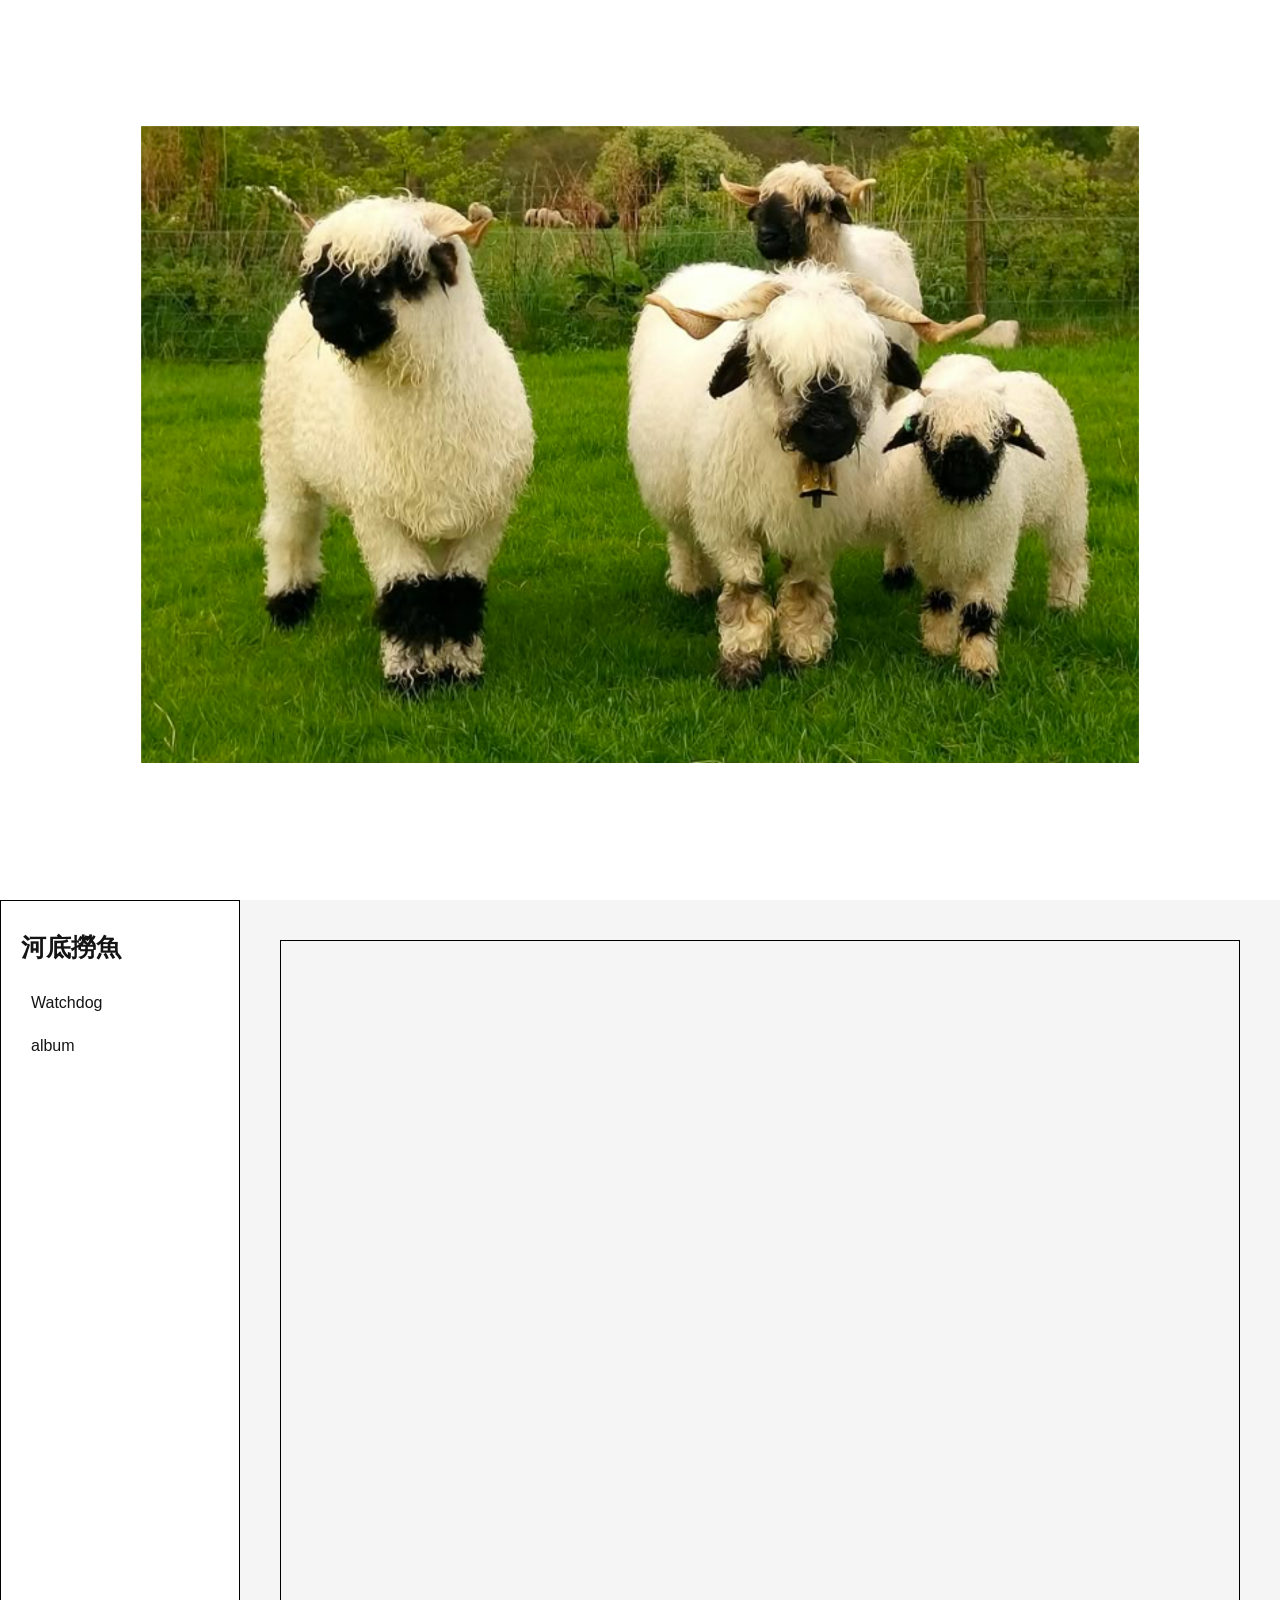
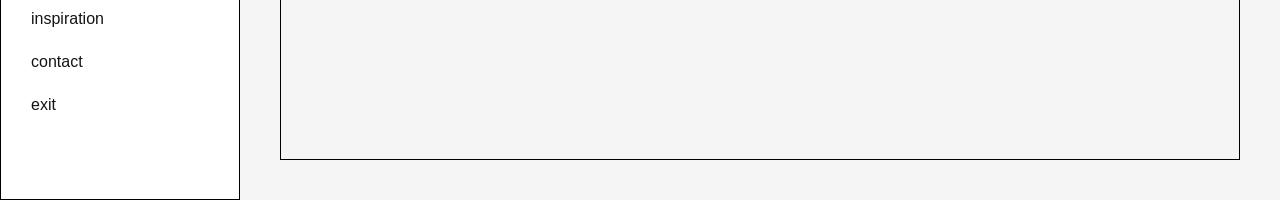
==== index.html @ 21d463a7 "media init" ====
<!DOCTYPE html>
<html lang="en">
<head>
    <meta charset="UTF-8">
    <meta name="viewport" content="width=device-width, initial-scale=1.0">
    <title>河底撈魚</title>
    <link rel="stylesheet" href="style.css">
    <script src="app.js" defer></script>
</head>
<body>

    <!-- Intro 화면 -->
    <section id="intro-screen">
        <img
            id="intro-image"
            src="assets/intro.jpg"
            alt="Portfolio Intro"
        >
    </section>

    <!-- Main 화면 -->
    <div id="main-screen">

        <!-- Sidebar -->
        <aside class="sidebar">
            

            <nav>
                <div class="top-group">
                    <h2>河底撈魚</h2>
                    <ul class="menu-top">
                        <li data-page="pages/watchdogs/index.html">Watchdog</li>
                        <li data-page="pages/album_tem/index.html">album</li>
                    </ul>

                    <!-- 추후 프로젝트 늘어나면 추가 <p>--------------</p> -->
                </div>

                <ul class="menu-bottom">
                    <li>inspiration</li>
                    <li>contact</li>
                    <li>exit</li>
                </ul>
            </nav>
        </aside>

        <!-- Main Content -->
        <main class="main-content">
            <iframe id="project-frame"></iframe>
        </main>
    </div>

</body>
</html>
---- style.css ----
* {
    margin: 0;
    padding: 0;
    box-sizing: border-box;
}

body {
    width: 100%;
    height: 100vh;
    overflow: hidden;
    font-family: Arial, sans-serif;
}

/* Intro 화면 */

#intro-screen {
    width: 100vw;
    height: 100vh;
    overflow: hidden;
    cursor: pointer;
}

#intro-image {
    width: 100%;
    height: 100%;
    object-fit: cover;
    transition: transform 0.5s ease;
}

#intro-screen:hover #intro-image {
    transform: scale(1.05);
}

/* Main 화면 */

#main-screen {
    display: flex;
    width: 100%;
    height: 100vh;
}

.hidden {
    display: none !important;
}

/* Sidebar */

.sidebar {
    width: 240px;
    height: 100%;
    padding: 30px 20px;
    background-color: #ffffff;
    border: 1px solid black;
    color: rgb(21, 20, 20);
    flex-shrink: 0;
}

.sidebar h2 {
    font-size: 25px;
    margin-bottom: 20px;
}

.sidebar ul {
    list-style: none;
    padding-bottom: 40px;
}

.sidebar li {
    padding: 10px 10px;
    margin-bottom: 5px;
    cursor: pointer;
    border-radius: 5px;
    transition: background-color 0.2s ease;
}

.sidebar li:hover {
    background-color: #ced1d5;
}

/* Main Content */

.main-content {
    flex: 1;
    padding: 40px;
    background-color: #f5f5f5;
    overflow-y: auto;
}

.main-content h1 {
    margin-bottom: 20px;
    color: #222831;
}

.main-content p {
    color: #555;
}

#project-frame {
    width: 100%;
    height: 100%;
    border: 1px solid black;
    display: block;
}

nav {
    display: flex;
    flex-direction: column;
    justify-content: space-between;
    height: 100%;
}

.menu-top {
    height: 500px;
}

@media (max-width: 768px) {
    #main-screen {
        display: grid;
        grid-template-rows: auto minmax(0, 1fr) auto;
        width: 100%;
        height: 100dvh;
        overflow: hidden;
    }

    .sidebar {
        display: contents;
    }

    .menu-top-group {
        grid-row: 1;
        min-height: 0;
    }

    .menu-top {
        height: auto;
    }

    .main-content {
        grid-row: 2;
        width: 100%;
        height: 100%;
        min-width: 0;
        min-height: 0;
        padding: 10px;
        overflow: hidden;
    }

    #project-frame {
        width: 100%;
        height: 100%;
        min-width: 0;
        min-height: 0;
    }

    .menu-bottom {
        grid-row: 3;
    }
}
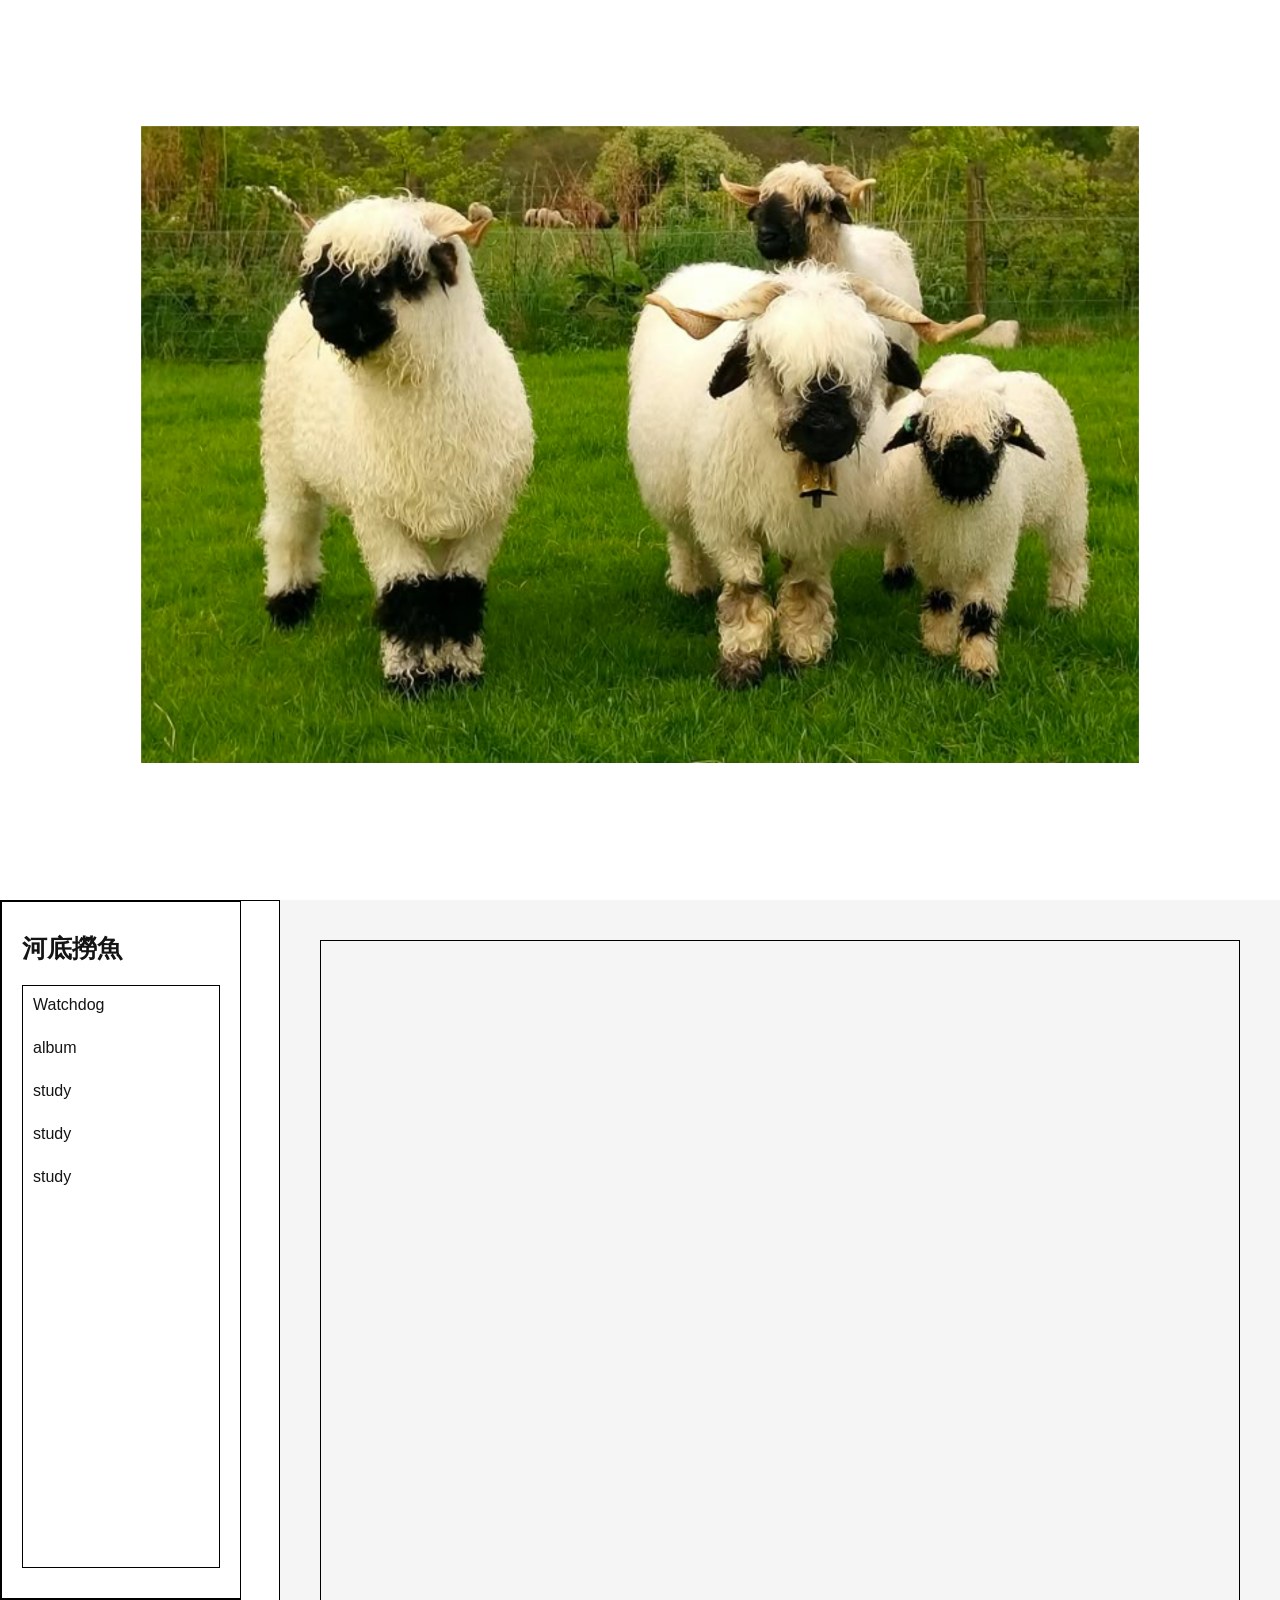
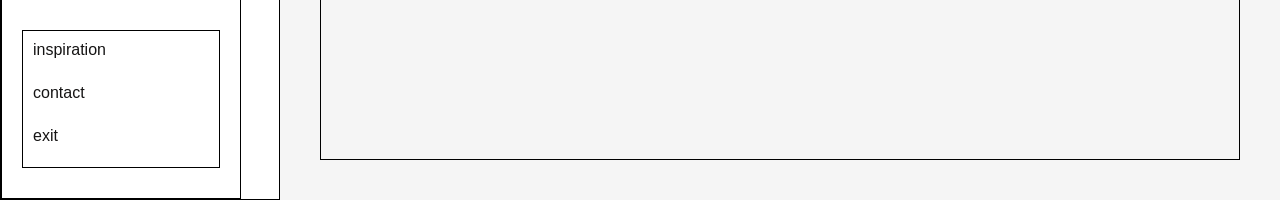
==== commit 66fa76df: "media, sidebar fixed" ====
--- a/index.html
+++ b/index.html
@@ -23,27 +23,32 @@
     <div id="main-screen">
 
         <!-- Sidebar -->
+        
         <aside class="sidebar">
-            
+            <div class="sidebar-block">
+                <h2>河底撈魚</h2>
+                <ul class="menu-top">
+                    <li data-page="pages/watchdogs/index.html">Watchdog</li>
+                    <li data-page="pages/album_tem/index.html">album</li>
+                    <li> study </li>
+                    <li> study </li>
+                    <li> study </li>
+                </ul>
 
-            <nav>
-                <div class="top-group">
-                    <h2>河底撈魚</h2>
-                    <ul class="menu-top">
-                        <li data-page="pages/watchdogs/index.html">Watchdog</li>
-                        <li data-page="pages/album_tem/index.html">album</li>
-                    </ul>
+                <!-- 추후 프로젝트 늘어나면 추가 <p>--------------</p> -->
+            </div>
 
-                    <!-- 추후 프로젝트 늘어나면 추가 <p>--------------</p> -->
-                </div>
-
+            <div class="sidebar-block">
                 <ul class="menu-bottom">
                     <li>inspiration</li>
                     <li>contact</li>
                     <li>exit</li>
                 </ul>
-            </nav>
+                
+            </div>
+
         </aside>
+
 
         <!-- Main Content -->
         <main class="main-content">
--- a/style.css
+++ b/style.css
@@ -46,15 +46,7 @@
 
 /* Sidebar */
 
-.sidebar {
-    width: 240px;
-    height: 100%;
-    padding: 30px 20px;
-    background-color: #ffffff;
-    border: 1px solid black;
-    color: rgb(21, 20, 20);
-    flex-shrink: 0;
-}
+
 
 .sidebar h2 {
     font-size: 25px;
@@ -63,7 +55,6 @@
 
 .sidebar ul {
     list-style: none;
-    padding-bottom: 40px;
 }
 
 .sidebar li {
@@ -78,6 +69,43 @@
     background-color: #ced1d5;
 }
 
+
+.sidebar {
+    display: grid;
+    grid-template-rows: minmax(150px, 1fr) 200px;
+    height: 100vh;
+    width: 280px;
+    
+    background-color: #ffffff;
+    border: 1px solid black;
+    color: rgb(21, 20, 20);
+}
+
+.sidebar-block {
+    display: flex;
+    flex-direction: column;
+
+    min-height: 150px;
+    height: 100%;
+
+    width: 240px;
+    padding: 30px 20px; 
+    border: 1px solid black;
+}
+
+.menu-top {
+    flex: 1;
+    min-height: 0px;
+    overflow-y: auto;
+    border: 1px solid black;
+}
+
+.menu-bottom {
+    flex: 1;
+    border: 1px solid black;
+}
+
+
 /* Main Content */
 
 .main-content {
@@ -103,16 +131,8 @@
     display: block;
 }
 
-nav {
-    display: flex;
-    flex-direction: column;
-    justify-content: space-between;
-    height: 100%;
-}
-
-.menu-top {
-    height: 500px;
-}
+
+
 
 @media (max-width: 768px) {
     #main-screen {
@@ -121,19 +141,6 @@
         width: 100%;
         height: 100dvh;
         overflow: hidden;
-    }
-
-    .sidebar {
-        display: contents;
-    }
-
-    .menu-top-group {
-        grid-row: 1;
-        min-height: 0;
-    }
-
-    .menu-top {
-        height: auto;
     }
 
     .main-content {
@@ -153,7 +160,43 @@
         min-height: 0;
     }
 
+    .sidebar {
+        display: contents;
+    }
+
+    .sidebar li {
+        padding: 10px 10px;
+        margin: 5px;
+        cursor: pointer;
+        border-radius: 5px;
+        transition: background-color 0.2s ease;
+        justify-content: center;
+    }
+
+    .sidebar-block {
+        display: flex;
+        flex-direction: column;
+
+
+        width: 100vw;
+        padding: 20px 20px; 
+        border: 1px solid black;
+    }
+
+    .menu-top {
+        display: grid;
+        grid-template-columns: auto auto auto auto auto;
+        height: 60px;
+        overflow-x: auto;
+        border: 1px solid black;
+    }
+
     .menu-bottom {
-        grid-row: 3;
-    }
+        display: grid;
+        grid-template-columns: auto auto auto;
+        border: 1px solid black;
+        height: 60px; 
+    }
+
+
 }
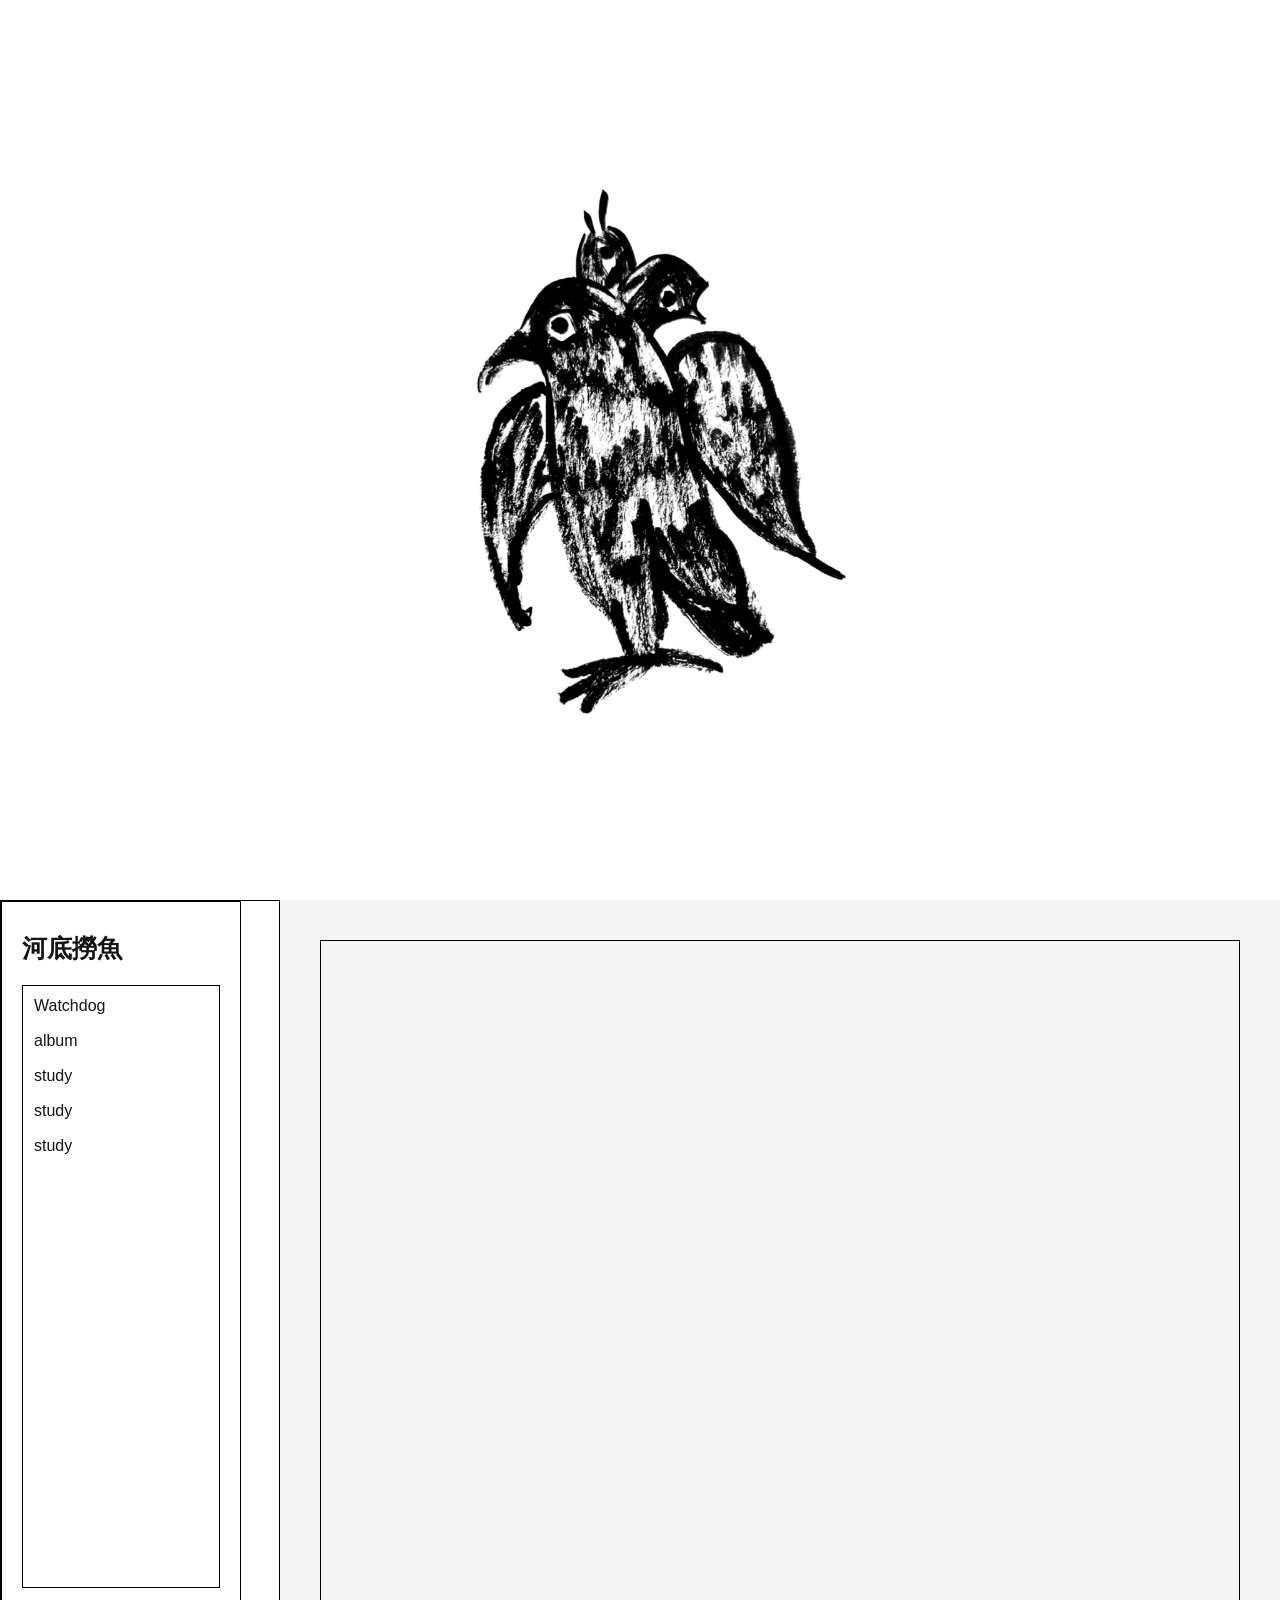
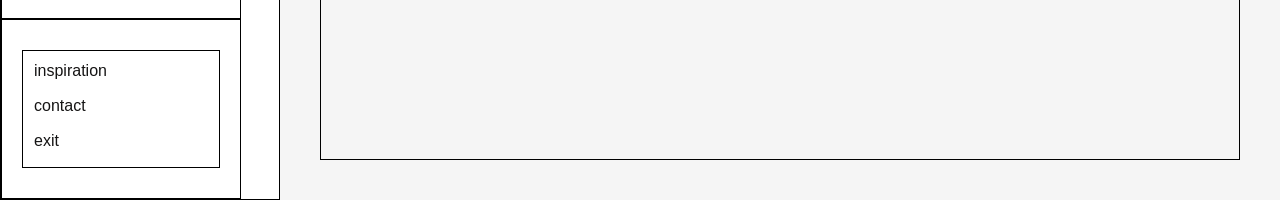
==== commit ca438eb1: "media refined" ====
--- a/index.html
+++ b/index.html
@@ -14,7 +14,7 @@
     <section id="intro-screen">
         <img
             id="intro-image"
-            src="assets/intro.jpg"
+            src="assets/falcon.png"
             alt="Portfolio Intro"
         >
     </section>
--- a/style.css
+++ b/style.css
@@ -24,7 +24,7 @@
 #intro-image {
     width: 100%;
     height: 100%;
-    object-fit: cover;
+    object-fit: scale-down;
     transition: transform 0.5s ease;
 }
 
@@ -58,8 +58,8 @@
 }
 
 .sidebar li {
-    padding: 10px 10px;
-    margin-bottom: 5px;
+    padding: 6px 6px;
+    margin: 5px;
     cursor: pointer;
     border-radius: 5px;
     transition: background-color 0.2s ease;
@@ -72,7 +72,7 @@
 
 .sidebar {
     display: grid;
-    grid-template-rows: minmax(150px, 1fr) 200px;
+    grid-template-rows: minmax(0, 1fr) 180px;
     height: 100vh;
     width: 280px;
     
@@ -85,7 +85,7 @@
     display: flex;
     flex-direction: column;
 
-    min-height: 150px;
+    min-height: 0;
     height: 100%;
 
     width: 240px;
@@ -101,8 +101,11 @@
 }
 
 .menu-bottom {
+    min-height: 0;
+    margin: 0;
+    padding: 0;
+    border: 1px solid black;
     flex: 1;
-    border: 1px solid black;
 }
 
 
@@ -164,39 +167,35 @@
         display: contents;
     }
 
+
+    .sidebar-block {
+        width: 100vw;
+        padding: 20px 20px; 
+        border: 1px solid black;
+    }
+
+    .menu-top {
+        display: grid;
+        grid-template-columns: repeat(5, auto);
+        align-items: center;
+
+        overflow-x: auto;
+    }
+
+    .menu-bottom {
+        display: grid;
+        grid-template-columns: repeat(3, 1fr);
+
+        align-items: center;
+
+    }
+
     .sidebar li {
         padding: 10px 10px;
         margin: 5px;
         cursor: pointer;
         border-radius: 5px;
         transition: background-color 0.2s ease;
-        justify-content: center;
-    }
-
-    .sidebar-block {
-        display: flex;
-        flex-direction: column;
-
-
-        width: 100vw;
-        padding: 20px 20px; 
-        border: 1px solid black;
-    }
-
-    .menu-top {
-        display: grid;
-        grid-template-columns: auto auto auto auto auto;
-        height: 60px;
-        overflow-x: auto;
-        border: 1px solid black;
-    }
-
-    .menu-bottom {
-        display: grid;
-        grid-template-columns: auto auto auto;
-        border: 1px solid black;
-        height: 60px; 
-    }
-
-
+        text-align: center;
+    }
 }
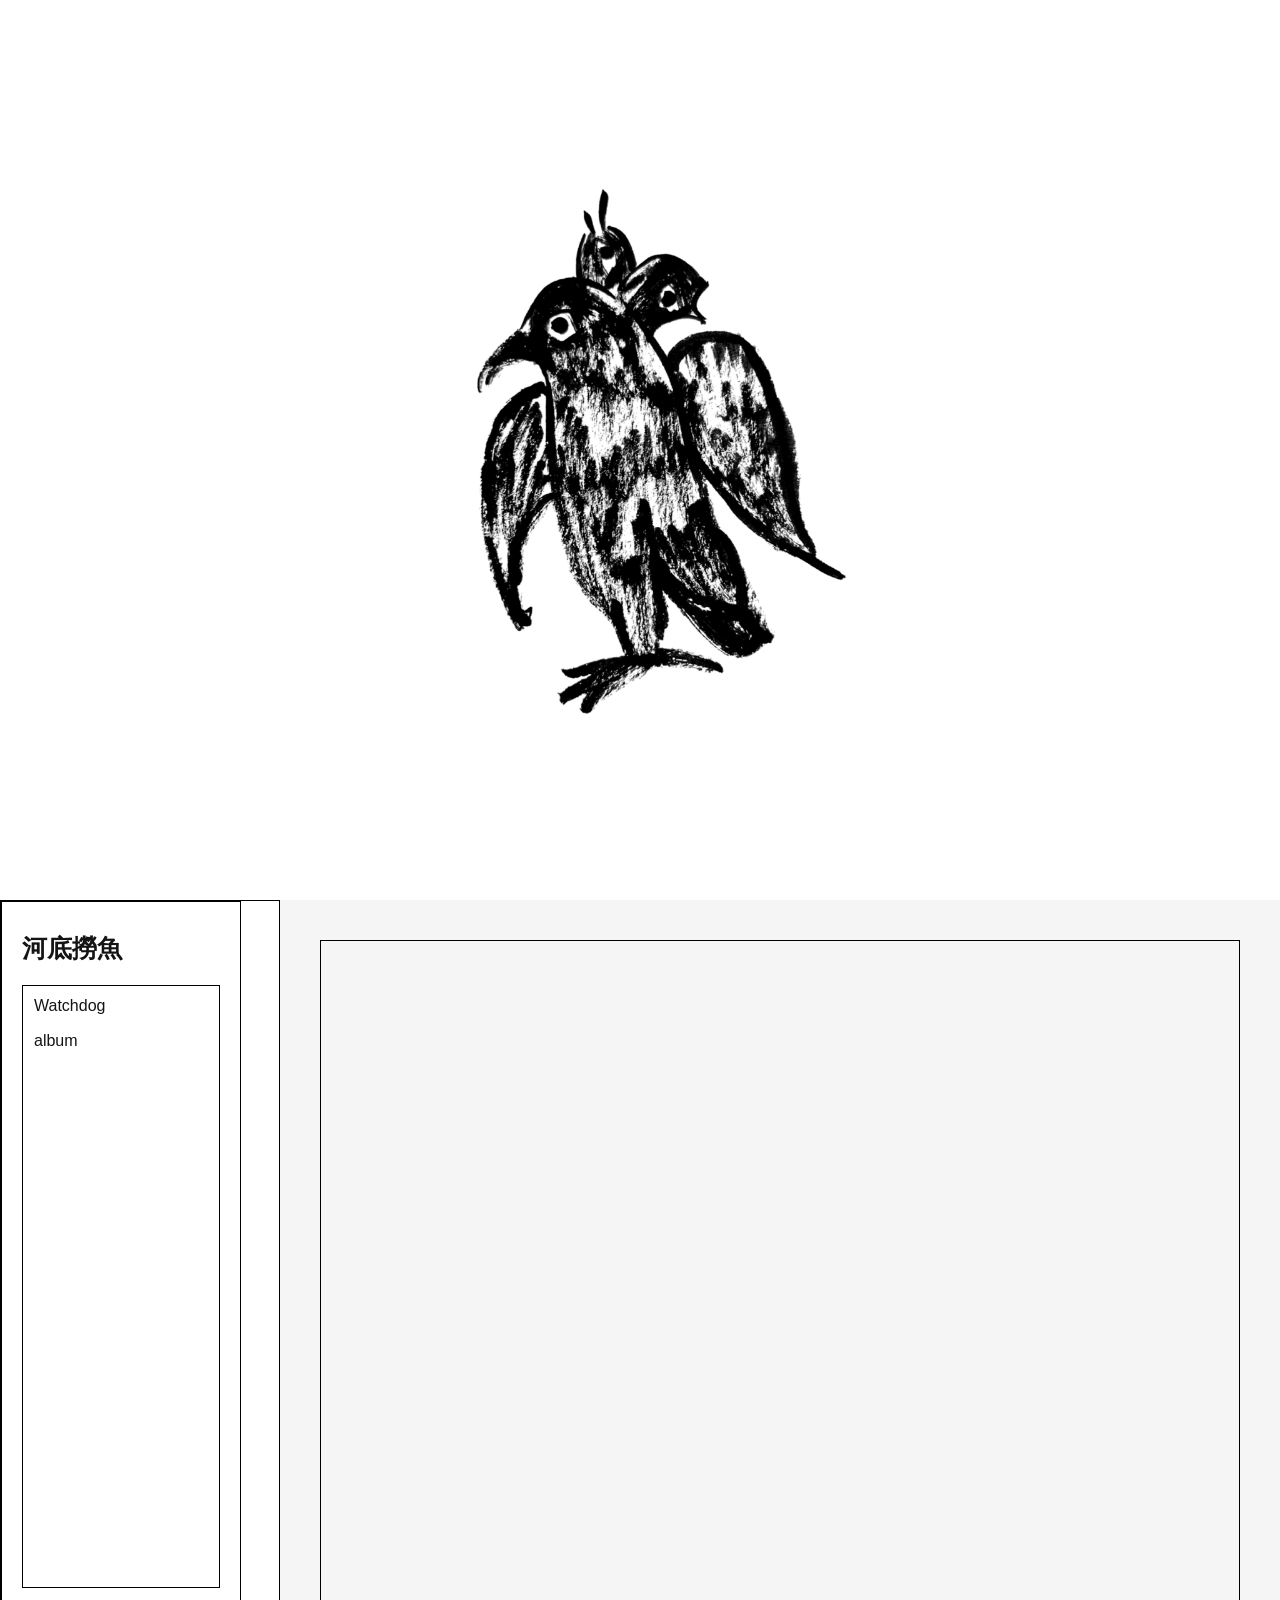
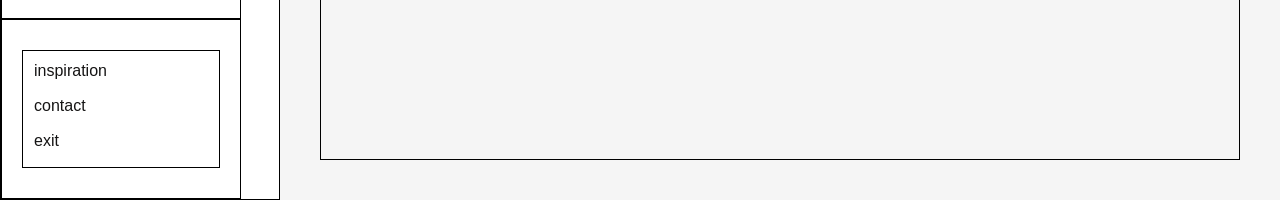
==== commit bc30a975: "media refined" ====
--- a/index.html
+++ b/index.html
@@ -30,9 +30,6 @@
                 <ul class="menu-top">
                     <li data-page="pages/watchdogs/index.html">Watchdog</li>
                     <li data-page="pages/album_tem/index.html">album</li>
-                    <li> study </li>
-                    <li> study </li>
-                    <li> study </li>
                 </ul>
 
                 <!-- 추후 프로젝트 늘어나면 추가 <p>--------------</p> -->
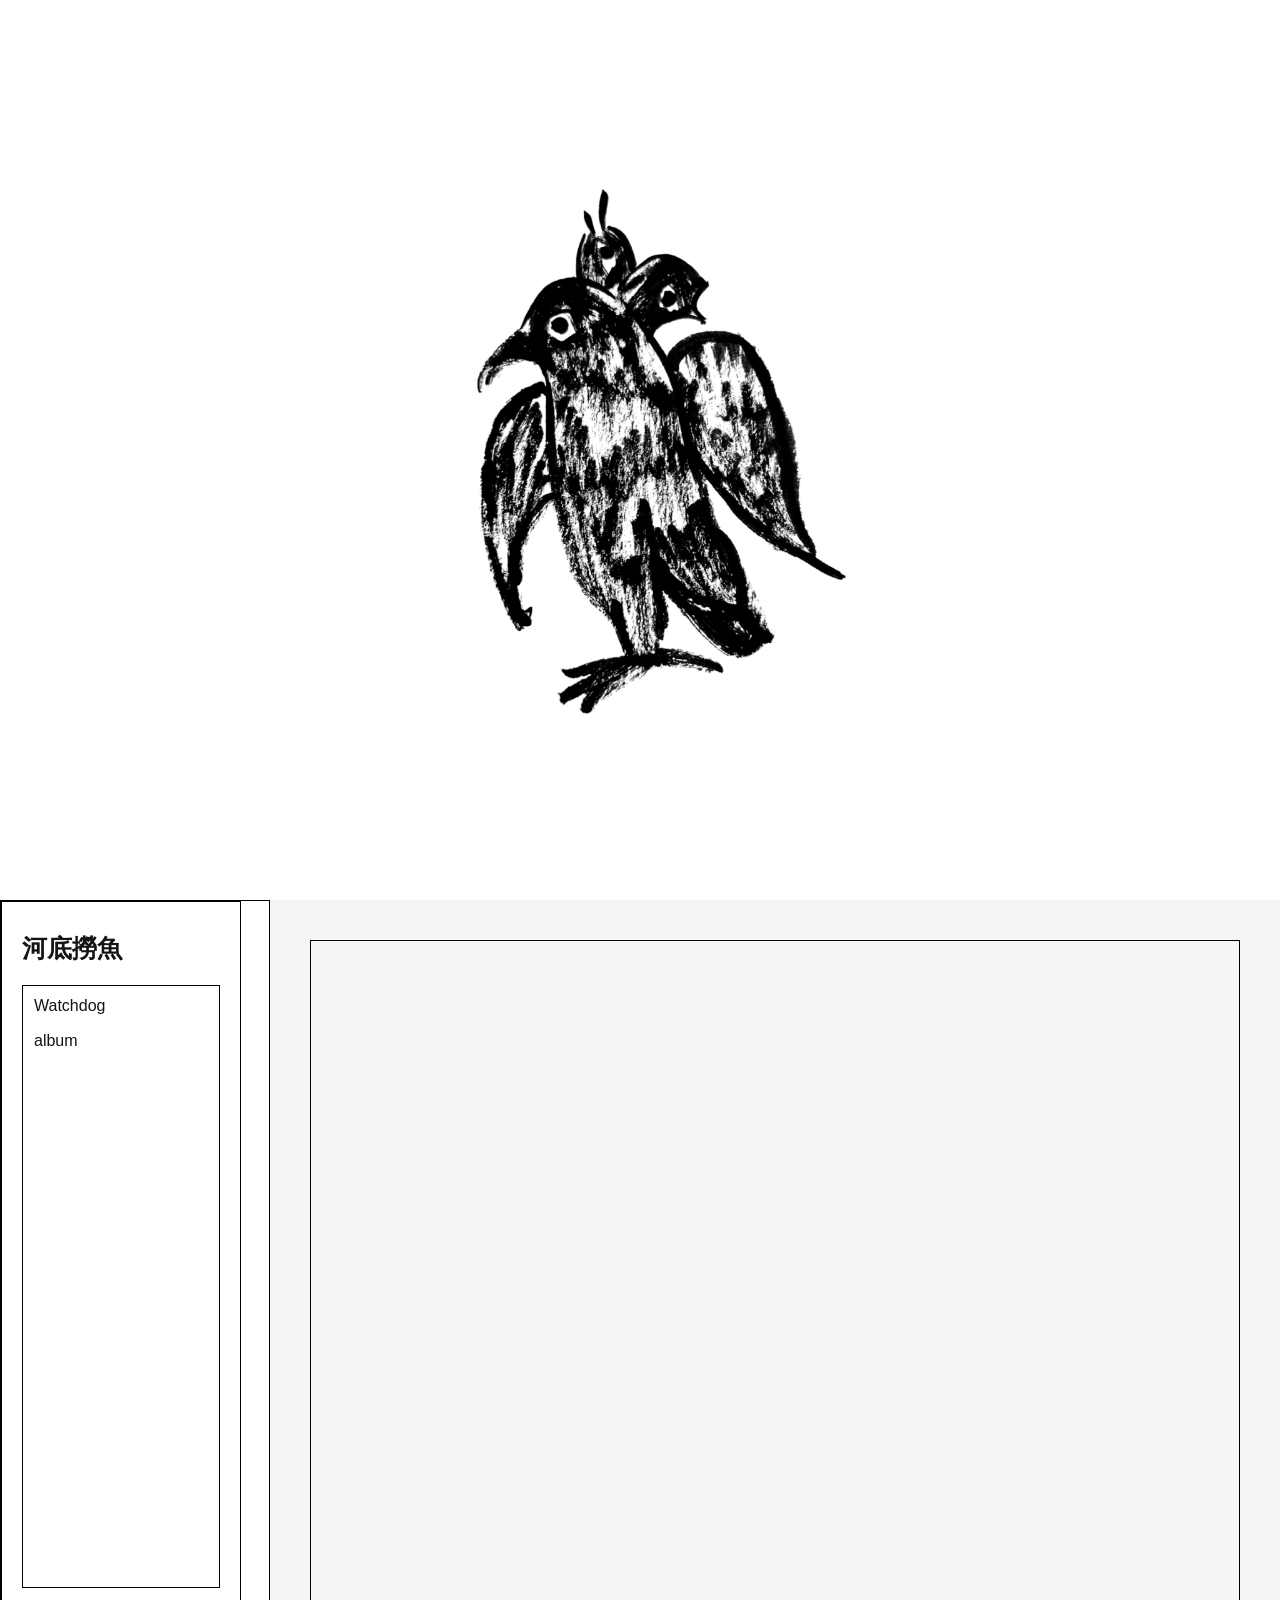
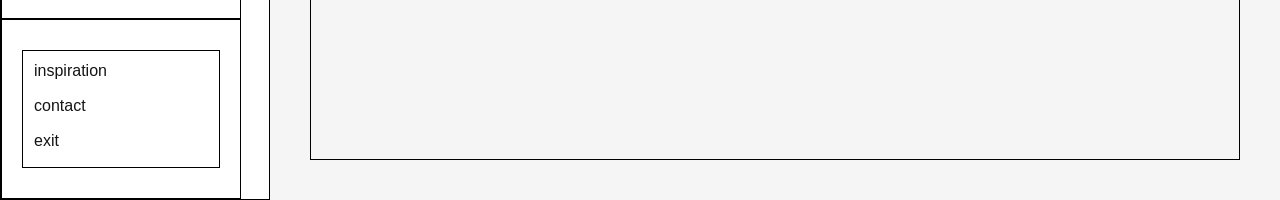
==== commit 270c0036: "media refined" ====
--- a/index.html
+++ b/index.html
@@ -37,9 +37,9 @@
 
             <div class="sidebar-block">
                 <ul class="menu-bottom">
-                    <li>inspiration</li>
-                    <li>contact</li>
-                    <li>exit</li>
+                    <li data-page="pages/inspiration/index.html">inspiration</li>
+                    <li data-page="pages/contact/index.html">contact</li>
+                    <li data-page="pages/exit/index.html">exit</li>
                 </ul>
                 
             </div>
--- a/style.css
+++ b/style.css
@@ -74,7 +74,7 @@
     display: grid;
     grid-template-rows: minmax(0, 1fr) 180px;
     height: 100vh;
-    width: 280px;
+    width: 270px;
     
     background-color: #ffffff;
     border: 1px solid black;
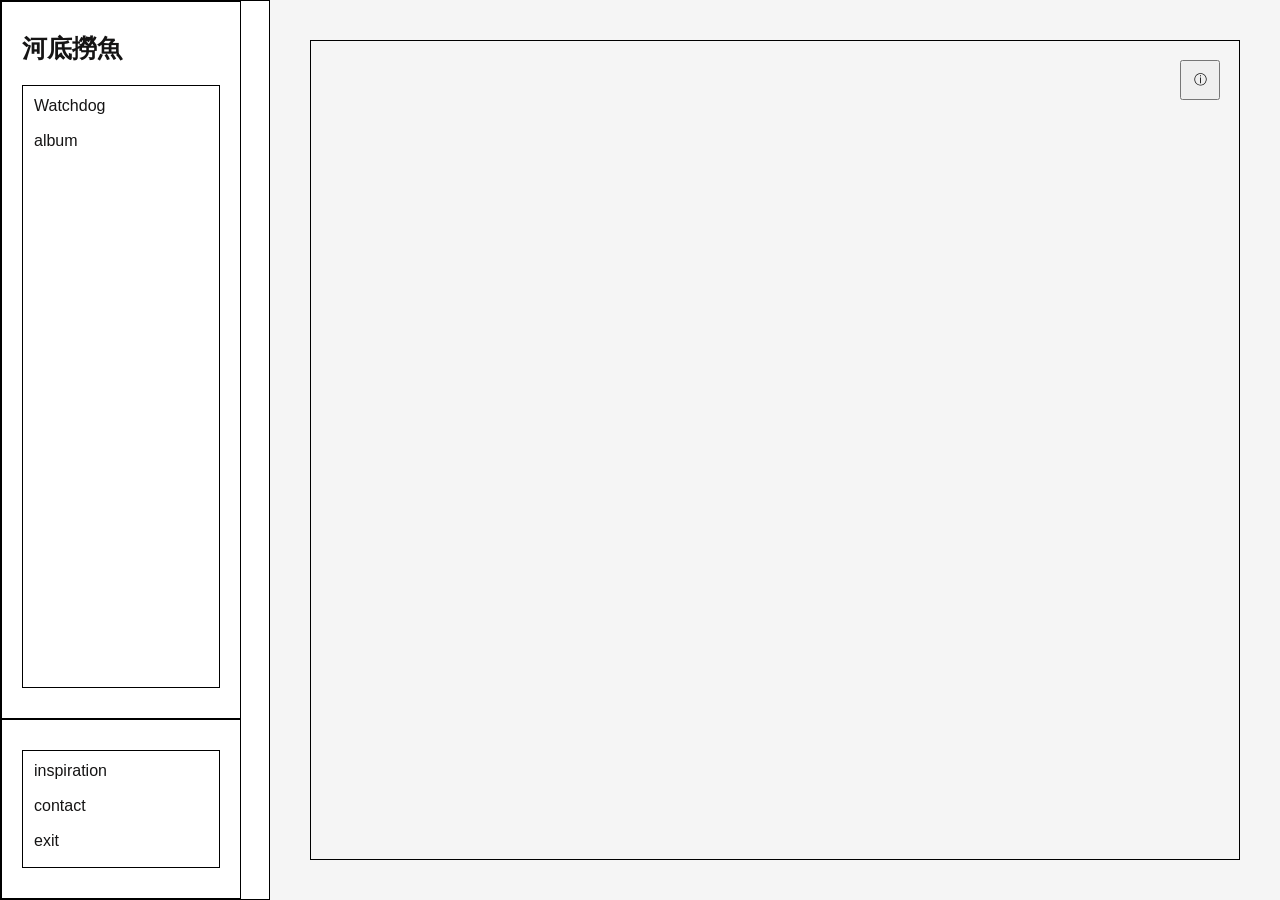
==== commit ef9973ae: "info button 1" ====
--- a/index.html
+++ b/index.html
@@ -11,13 +11,13 @@
 <body>
 
     <!-- Intro 화면 -->
-    <section id="intro-screen">
+    <!--section id="intro-screen">
         <img
             id="intro-image"
             src="assets/falcon.png"
             alt="Portfolio Intro"
         >
-    </section>
+    </section-->
 
     <!-- Main 화면 -->
     <div id="main-screen">
@@ -49,7 +49,10 @@
 
         <!-- Main Content -->
         <main class="main-content">
+            <button id="infoButton">ⓘ</button>
             <iframe id="project-frame"></iframe>
+            
+            
         </main>
     </div>
 
--- a/style.css
+++ b/style.css
@@ -43,6 +43,9 @@
 .hidden {
     display: none !important;
 }
+
+
+
 
 /* Sidebar */
 
@@ -109,6 +112,8 @@
 }
 
 
+
+
 /* Main Content */
 
 .main-content {
@@ -132,7 +137,27 @@
     height: 100%;
     border: 1px solid black;
     display: block;
-}
+    z-index: 0;
+}
+
+#infoButton {
+    position: absolute;
+    right: 60px;
+    top: 60px;
+    z-index: 10;
+
+    width: 40px;
+    height: 40px;
+}
+
+
+
+
+
+
+
+
+
 
 
 
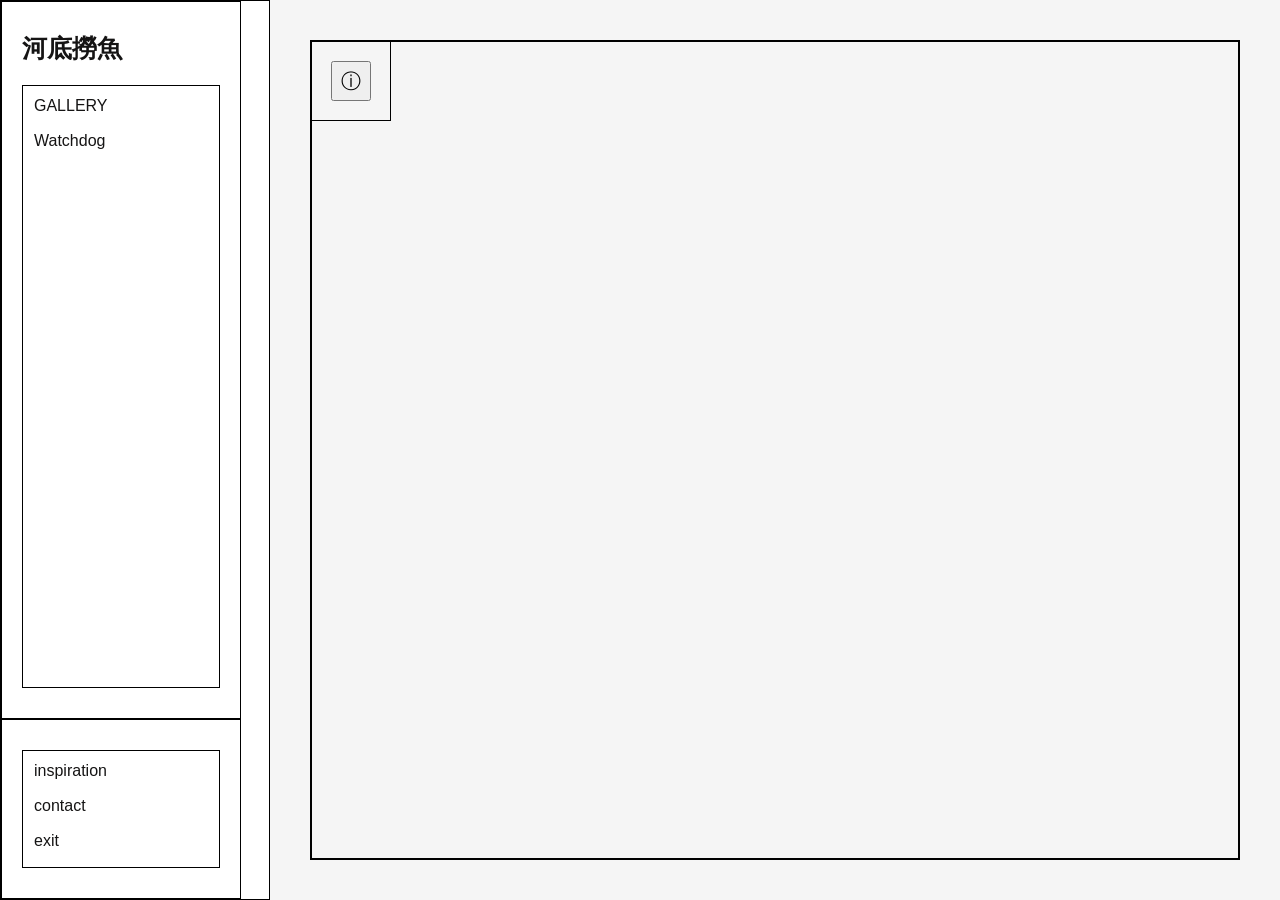
==== commit f0d9a4eb: "info button & about page" ====
--- a/index.html
+++ b/index.html
@@ -26,20 +26,20 @@
         
         <aside class="sidebar">
             <div class="sidebar-block">
-                <h2>河底撈魚</h2>
+                <h2 id="home">河底撈魚</h2>
                 <ul class="menu-top">
-                    <li data-page="pages/watchdogs/index.html">Watchdog</li>
-                    <li data-page="pages/album_tem/index.html">album</li>
+                    <li data-page="gallery">GALLERY</li>
+                    <li data-page="watchdogs">Watchdog</li>
+                    
                 </ul>
 
-                <!-- 추후 프로젝트 늘어나면 추가 <p>--------------</p> -->
             </div>
 
             <div class="sidebar-block">
                 <ul class="menu-bottom">
-                    <li data-page="pages/inspiration/index.html">inspiration</li>
-                    <li data-page="pages/contact/index.html">contact</li>
-                    <li data-page="pages/exit/index.html">exit</li>
+                    <li data-page="inspiration">inspiration</li>
+                    <li data-page="contact">contact</li>
+                    <li data-page="exit">exit</li>
                 </ul>
                 
             </div>
@@ -49,10 +49,23 @@
 
         <!-- Main Content -->
         <main class="main-content">
-            <button id="infoButton">ⓘ</button>
-            <iframe id="project-frame"></iframe>
-            
-            
+            <div id="frame-container">
+                <div id="aboutButton">
+                    <button id="infoButton">ⓘ</button>
+                    <button id="backButton" class="hidden"> &lt; </button>
+                </div>
+
+                <div id="infoPanel" class="hidden">
+                    <h2 id="infoTitle"></h2>
+                    <p id="infoAbout"></p>
+                    <p id="infoMap"></p>
+                    <p id="infoLicense"></p>
+                </div>
+
+                <iframe id="project-frame"></iframe>
+        
+            </div>
+ 
         </main>
     </div>
 
--- a/style.css
+++ b/style.css
@@ -117,10 +117,20 @@
 /* Main Content */
 
 .main-content {
+    padding: 40px;
     flex: 1;
-    padding: 40px;
     background-color: #f5f5f5;
     overflow-y: auto;
+    position: relative;
+    width: 100%;
+    height: 100%;
+}
+
+#frame-container {
+    position: relative;
+    width: 100%;
+    height: 100%;
+    border: 1px solid black;
 }
 
 .main-content h1 {
@@ -130,6 +140,7 @@
 
 .main-content p {
     color: #555;
+
 }
 
 #project-frame {
@@ -140,16 +151,42 @@
     z-index: 0;
 }
 
+#infoPanel {
+    position: absolute;
+    border: 1px solid black;
+    background-color: white;
+    display: block;
+    z-index: 5;
+    padding: 80px;
+
+    width: 100%;
+    height: 100%;
+}
+
+
+#aboutButton {
+    position: absolute;
+    z-index: 10;
+
+    width: 80px;
+    height: 80px;
+    border: 1px solid black;
+
+    text-align: center;
+    align-content: center;
+}
+
 #infoButton {
-    position: absolute;
-    right: 60px;
-    top: 60px;
-    z-index: 10;
-
     width: 40px;
     height: 40px;
-}
-
+    font-size: 20px;
+}
+
+#backButton {
+    width: 40px;
+    height: 40px;
+    font-size: 20px;
+}
 
 
 
@@ -223,4 +260,27 @@
         transition: background-color 0.2s ease;
         text-align: center;
     }
+
+    #aboutButton {
+        position: absolute;
+
+        width: 80px;
+        height: 80px;
+        border: 1px solid black;
+
+        text-align: center;
+        align-content: center;
+    }
+
+    #infoPanel {
+    position: absolute;
+    border: 1px solid black;
+    background-color: white;
+    display: block;
+    z-index: 5;
+    padding: 80px 40px;
+
+    width: 100%;
+    height: 100%;
+}
 }
